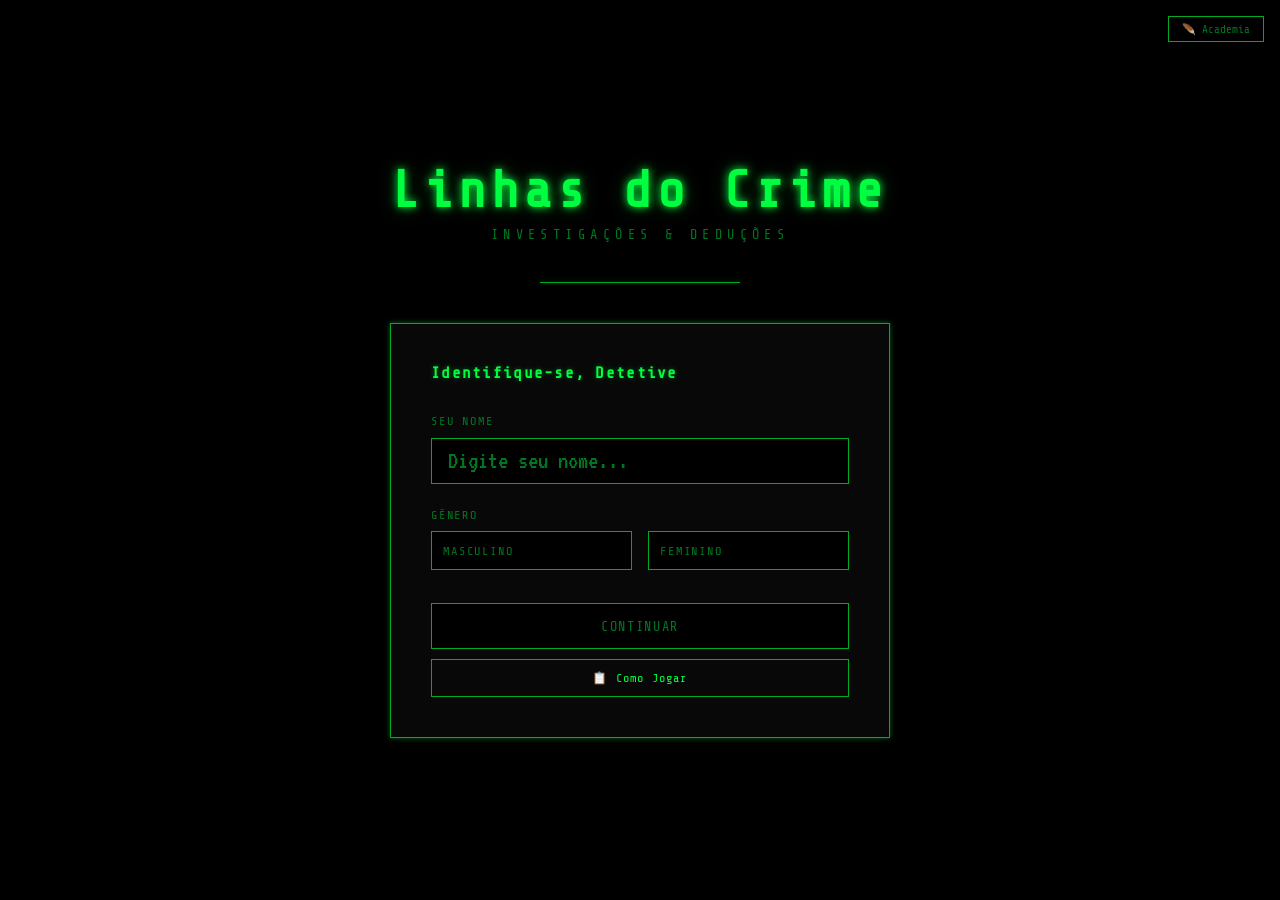
==== jogo.html @ e570479a "Lançamento inicial do jogo Linhas do Crime - index.html: tela de entrada com cadastro de nome, seleç" ====
<!DOCTYPE html>
<html lang="pt-BR">
<head>
  <meta charset="UTF-8" />
  <meta name="viewport" content="width=device-width, initial-scale=1.0" />
  <title>Linhas do Crime</title>
  <link rel="stylesheet" href="style.css" />
</head>
<body>

<!-- Cabeçalho do caso -->
<header class="jogo-header">
  <button class="btn-voltar" id="btn-voltar-header">← Voltar</button>
  <span class="caso-numero" id="caso-numero"></span>
  <h1 class="caso-titulo" id="caso-titulo"></h1>
  <button class="btn-tema" onclick="Tema.alternar()">🪶 Academia</button>
</header>

<!-- Corpo do jogo -->
<main class="jogo-corpo">

  <!-- História: faixa no topo -->
  <div class="faixa-historia">
    <span class="secao-titulo">O Caso</span>
    <p id="historia"></p>
  </div>

  <!-- Grade principal: 4 colunas -->
  <div class="grade-principal">

    <!-- Coluna 1: Suspeitos -->
    <div class="coluna">
      <p class="secao-titulo">Suspeitos</p>
      <div class="coluna-cards" id="suspeitos"></div>
    </div>

    <!-- Coluna 2: Armas -->
    <div class="coluna">
      <p class="secao-titulo">Armas</p>
      <div class="coluna-cards" id="armas"></div>
    </div>

    <!-- Coluna 3: Locais -->
    <div class="coluna">
      <p class="secao-titulo">Locais</p>
      <div class="coluna-cards" id="locais"></div>
    </div>

    <!-- Coluna 4: Pistas + Acusação -->
    <div class="coluna coluna-pistas">
      <p class="secao-titulo">Pistas</p>
      <div class="coluna-cards" id="pistas"></div>
      <div class="container-acusar">
        <button class="btn-caderno" id="btn-caderno">📝 Caderno de Anotações</button>
        <button class="btn-acusar" id="btn-acusar">⚖ Formular Acusação</button>
      </div>
    </div>

  </div>

</main>

<!-- Modal: Caderno de Anotações -->
<div class="modal oculto" id="modal-caderno">
  <div class="modal-caderno-conteudo">
    <div class="modal-caderno-header">
      <h2>📝 Caderno de Anotações</h2>
      <p class="caderno-instrucao">Clique em uma célula para ciclar: Vazio → <span class="txt-x">✕ Descarte</span> → <span class="txt-v">✓ Confirmado</span> → Vazio. Ao confirmar, o jogo preenche automaticamente os descartes.</p>
      <div class="caderno-header-acoes">
        <button class="btn-limpar-tudo" id="btn-limpar-tudo">🗑 Limpar Tudo</button>
        <button class="btn-fechar-caderno" id="btn-fechar-caderno">✕ Fechar</button>
      </div>
    </div>
    <div id="caderno-conteudo"></div>

    <div class="caderno-footer">
      <button class="btn-acusar-caderno" id="btn-acusar-caderno">⚖ Formular Acusação pelo Caderno</button>
    </div>
  </div>
</div>

<!-- Popup de confirmação da acusação pelo caderno -->
<div class="popup-confirmacao oculto" id="popup-acusacao-caderno">
  <div class="popup-conteudo">
    <h3 class="popup-titulo">Declaração de Acusação</h3>
    <p class="popup-subtitulo">Com base no seu caderno de anotações:</p>
    <div id="popup-itens-confirmados"></div>
    <p class="popup-pergunta">Deseja declarar esta acusação?</p>
    <div class="popup-acoes">
      <button class="btn-secundario" id="btn-popup-cancelar">Cancelar</button>
      <button class="btn-primario" id="btn-popup-declarar">Declarar Acusação</button>
    </div>
  </div>
</div>

<!-- Modal: Formulário de acusação -->
<div class="modal oculto" id="modal-acusacao">
  <div class="modal-conteudo">
    <h2>Mandado de Prisão</h2>

    <div class="modal-campo">
      <label for="sel-suspeito">O assassino é</label>
      <select id="sel-suspeito"></select>
    </div>

    <div class="modal-campo">
      <label for="sel-arma">A arma utilizada foi</label>
      <select id="sel-arma"></select>
    </div>

    <div class="modal-campo">
      <label for="sel-local">O crime ocorreu no</label>
      <select id="sel-local"></select>
    </div>

    <div class="modal-acoes">
      <button class="btn-secundario" id="btn-cancelar">Cancelar</button>
      <button class="btn-primario" id="btn-confirmar">Declarar Acusação</button>
    </div>
  </div>
</div>

<!-- Modal: Resultado da acusação -->
<div class="modal oculto" id="modal-resultado">
  <div class="modal-conteudo">
    <div class="resultado-icone" id="resultado-icone"></div>
    <h2 id="resultado-titulo"></h2>
    <p class="resultado-texto" id="resultado-texto"></p>
    <div class="modal-acoes">
      <button class="btn-secundario" id="btn-voltar-inicio">Voltar ao Início</button>
      <button class="btn-primario oculto" id="btn-proximo">Próximo Caso →</button>
    </div>
  </div>
</div>

<!-- Tooltip do caderno -->
<div id="caderno-tooltip" class="caderno-tooltip oculto"></div>

<!-- Preview flutuante de imagem -->
<div id="img-preview" class="img-preview oculto">
  <img id="img-preview-foto" src="" alt="" />
</div>

<script src="casos/registro.js"></script>
<script src="casos/20260001.js"></script>
<script src="casos/20260002.js"></script>
<script src="progresso.js"></script>
<script src="motor.js"></script>
<script src="caderno.js"></script>
<script src="tema.js"></script>
<script>Tema.carregar();</script>

<script>
  // ── Lê parâmetros da URL ──
  const params = new URLSearchParams(window.location.search);
  const casoId = params.get("caso");
  const modo   = params.get("modo") || "livre";

  // ── Redireciona para o início se faltar informação ──
  const jogador = Progresso.carregarJogador();
  if (!jogador || !casoId) {
    window.location.href = "index.html";
  }

  // ── Busca o objeto do caso pelo ID ──
  const casoAtual = window["caso" + casoId];
  if (!casoAtual) {
    alert("Caso não encontrado.");
    window.location.href = "index.html";
  }

  // ── Preenche cabeçalho ──
  document.getElementById("caso-numero").textContent = "#" + casoAtual.id;
  document.getElementById("caso-titulo").textContent = casoAtual.titulo;
  document.title = "#" + casoAtual.id + " — " + casoAtual.titulo;

  // ── Botão voltar ──
  document.getElementById("btn-voltar-header").addEventListener("click", function() {
    window.location.href = "index.html";
  });

  // ── Inicia o motor e o caderno ──
  Motor.iniciar(casoAtual, jogador);
  Caderno.iniciar(casoAtual);

  // ── Modal de acusação: popula os selects ──
  function popularSelects() {
    const selSuspeito = document.getElementById("sel-suspeito");
    const selArma     = document.getElementById("sel-arma");
    const selLocal    = document.getElementById("sel-local");

    selSuspeito.innerHTML = "";
    selArma.innerHTML = "";
    selLocal.innerHTML = "";

    casoAtual.suspeitos.forEach(function(s) {
      selSuspeito.innerHTML += "<option value='" + s.id + "'>" + s.nome + "</option>";
    });
    casoAtual.armas.forEach(function(a) {
      selArma.innerHTML += "<option value='" + a.id + "'>" + a.nome + "</option>";
    });
    casoAtual.locais.forEach(function(l) {
      selLocal.innerHTML += "<option value='" + l.id + "'>" + l.nome + "</option>";
    });
  }

  // ── Abrir / fechar caderno ──
  document.getElementById("btn-caderno").addEventListener("click", function() {
    Caderno.abrir();
  });

  document.getElementById("btn-fechar-caderno").addEventListener("click", function() {
    Caderno.fechar();
  });

  document.getElementById("btn-limpar-tudo").addEventListener("click", function() {
    Caderno.limparTudo();
  });

  document.getElementById("btn-acusar-caderno").addEventListener("click", function() {
    Caderno.acusarPeloCaderno();
  });

  document.getElementById("btn-popup-cancelar").addEventListener("click", function() {
    document.getElementById("popup-acusacao-caderno").classList.add("oculto");
  });

  document.getElementById("btn-popup-declarar").addEventListener("click", function() {
    const ids = Caderno.lerConfirmados();
    document.getElementById("popup-acusacao-caderno").classList.add("oculto");
    Caderno.fechar();
    const acertou = Motor.acusar(ids.suspeito, ids.arma, ids.local);
    mostrarResultado(acertou, ids.suspeito, ids.arma, ids.local);
  });

  document.getElementById("modal-caderno").addEventListener("click", function(e) {
    if (e.target === this) Caderno.fechar();
  });

  // ── Abrir modal de acusação ──
  document.getElementById("btn-acusar").addEventListener("click", function() {
    popularSelects();
    document.getElementById("modal-acusacao").classList.remove("oculto");
  });

  document.getElementById("btn-cancelar").addEventListener("click", function() {
    document.getElementById("modal-acusacao").classList.add("oculto");
  });

  // ── Confirmar acusação ──
  document.getElementById("btn-confirmar").addEventListener("click", function() {
    const suspeitoId = document.getElementById("sel-suspeito").value;
    const armaId     = document.getElementById("sel-arma").value;
    const localId    = document.getElementById("sel-local").value;

    const acertou = Motor.acusar(suspeitoId, armaId, localId);

    document.getElementById("modal-acusacao").classList.add("oculto");
    mostrarResultado(acertou, suspeitoId, armaId, localId);
  });

  // ── Exibir resultado ──
  function mostrarResultado(acertou, suspeitoId, armaId, localId) {
    const modal   = document.getElementById("modal-resultado");
    const icone   = document.getElementById("resultado-icone");
    const titulo  = document.getElementById("resultado-titulo");
    const texto   = document.getElementById("resultado-texto");
    const btnProx = document.getElementById("btn-proximo");

    const suspeito = casoAtual.suspeitos.find(function(s) { return s.id === suspeitoId; });
    const arma     = casoAtual.armas.find(function(a) { return a.id === armaId; });
    const local    = casoAtual.locais.find(function(l) { return l.id === localId; });

    if (acertou) {
      icone.textContent  = "🔍";
      titulo.textContent = "Caso Encerrado!";
      texto.innerHTML    =
        "Sua dedução estava correta, Detetive " + jogador.nome + ".<br><br>" +
        "<strong>" + suspeito.nome + "</strong> cometeu o crime com <strong>" +
        arma.nome + "</strong> no <strong>" + local.nome + "</strong>.";

      // Mostra botão de próximo caso se existir
      const indexAtual = registroCasos.indexOf(casoId);
      if (indexAtual < registroCasos.length - 1) {
        btnProx.classList.remove("oculto");
        btnProx.addEventListener("click", function() {
          const proximo = registroCasos[indexAtual + 1];
          window.location.href = "jogo.html?caso=" + proximo + "&modo=" + modo;
        });
      }
    } else {
      icone.textContent  = "✗";
      titulo.textContent = "Acusação Incorreta";
      texto.innerHTML    =
        "Sua teoria não se sustenta, Detetive " + jogador.nome + ".<br><br>" +
        "Revise as pistas com mais atenção antes de fazer uma nova acusação.";
      btnProx.classList.add("oculto");
    }

    modal.classList.remove("oculto");
  }

  // ── Voltar ao início ──
  document.getElementById("btn-voltar-inicio").addEventListener("click", function() {
    window.location.href = "index.html";
  });
</script>

</body>
</html>
---- style.css ----
/* ─── FONTES ─── */
@import url('https://fonts.googleapis.com/css2?family=Share+Tech+Mono&family=VT323&family=Playfair+Display:wght@600&display=swap');

/* ─── RESET ─── */
*, *::before, *::after { box-sizing: border-box; margin: 0; padding: 0; }

:root {
  --bg:         #000000;
  --bg2:        #080808;
  --card:       #0a0a0a;
  --verde:      #00ff41;
  --verde-med:  #00cc33;
  --verde-dim:  #007722;
  --verde-dark: #002200;
  --borda:      #00aa22;
  --branco:     #ffffff;
  --branco-dim: #cccccc;
  --texto:      #ffffff;
  --texto-dim:  #00aa22;
  --glow:       0 0 8px #00ff41, 0 0 20px rgba(0,255,65,0.3);
  --glow-fraco: 0 0 5px rgba(0,255,65,0.4);
}

body {
  background-color: var(--bg);
  color: var(--texto);
  font-family: 'VT323', monospace;
  font-size: 26px;
  min-height: 100vh;
}

/* ─── TELA DE INÍCIO ─── */
.tela-inicio {
  display: flex;
  flex-direction: column;
  align-items: center;
  justify-content: center;
  min-height: 100vh;
  padding: 2rem;
}

.logo-titulo {
  font-family: 'Share Tech Mono', monospace;
  font-size: 3.2rem;
  color: var(--verde);
  text-align: center;
  text-shadow: var(--glow);
  letter-spacing: 0.1em;
  margin-bottom: 0.5rem;
}

.logo-subtitulo {
  font-family: 'Share Tech Mono', monospace;
  font-size: 0.85rem;
  color: var(--verde-dim);
  letter-spacing: 0.4em;
  text-transform: uppercase;
  text-align: center;
  margin-bottom: 2.5rem;
}

.btn-como-jogar {
  width: 100%;
  background: transparent;
  color: var(--verde);
  border: 1px solid var(--borda);
  font-family: 'Share Tech Mono', monospace;
  font-size: 0.75rem;
  letter-spacing: 0.1em;
  padding: 0.7rem;
  cursor: pointer;
  margin-top: 0.6rem;
  transition: background 0.2s, border-color 0.2s, box-shadow 0.2s;
}

.btn-como-jogar:hover {
  background: #001a00;
  border-color: var(--verde);
  box-shadow: var(--glow-fraco);
}

.separador {
  width: 200px;
  height: 1px;
  background: var(--borda);
  box-shadow: var(--glow-fraco);
  margin: 0 auto 2.5rem;
}

.painel {
  background: var(--bg2);
  border: 1px solid var(--borda);
  box-shadow: var(--glow-fraco);
  padding: 2.5rem;
  width: 100%;
  max-width: 500px;
}

.painel h2 {
  font-family: 'Share Tech Mono', monospace;
  font-size: 1rem;
  color: var(--verde);
  margin-bottom: 2rem;
  letter-spacing: 0.08em;
  text-shadow: var(--glow-fraco);
}

.campo { margin-bottom: 1.5rem; }

.campo label {
  display: block;
  font-family: 'Share Tech Mono', monospace;
  font-size: 0.75rem;
  color: var(--verde-dim);
  letter-spacing: 0.15em;
  text-transform: uppercase;
  margin-bottom: 0.6rem;
}

.campo input[type="text"] {
  width: 100%;
  background: var(--bg);
  border: 1px solid var(--borda);
  color: var(--branco);
  font-family: 'VT323', monospace;
  font-size: 1.6rem;
  padding: 0.6rem 1rem;
  outline: none;
  transition: border-color 0.2s, box-shadow 0.2s;
}

.campo input[type="text"]:focus {
  border-color: var(--verde);
  box-shadow: var(--glow-fraco);
}

.campo input[type="text"]::placeholder { color: var(--verde-dim); }

/* ─── GÊNERO ─── */
.opcoes-genero { display: flex; gap: 1rem; }

.opcao-genero {
  flex: 1;
  display: flex;
  align-items: center;
  justify-content: center;
  gap: 0.5rem;
  background: var(--bg);
  border: 1px solid var(--borda);
  padding: 0.7rem;
  cursor: pointer;
  font-family: 'VT323', monospace;
  font-size: 1.5rem;
  color: var(--branco-dim);
  transition: border-color 0.2s, color 0.2s, box-shadow 0.2s;
}

.opcao-genero input[type="radio"] { display: none; }

.opcao-genero.selecionado {
  border-color: var(--verde);
  color: var(--branco);
  box-shadow: var(--glow-fraco);
}

/* ─── BOTÕES ─── */
.btn-primario {
  width: 100%;
  background: var(--verde-dark);
  color: var(--verde);
  border: 1px solid var(--verde);
  font-family: 'Share Tech Mono', monospace;
  font-size: 0.85rem;
  letter-spacing: 0.12em;
  text-transform: uppercase;
  padding: 0.9rem;
  cursor: pointer;
  box-shadow: var(--glow-fraco);
  transition: background 0.2s, box-shadow 0.2s;
}

.btn-primario:hover {
  background: #003300;
  box-shadow: var(--glow);
}

.btn-primario:disabled {
  background: var(--bg);
  color: var(--verde-dim);
  border-color: var(--borda);
  box-shadow: none;
  cursor: not-allowed;
}

.btn-secundario {
  flex: 1;
  background: transparent;
  color: var(--verde-dim);
  border: 1px solid var(--borda);
  font-family: 'VT323', monospace;
  font-size: 1.2rem;
  padding: 0.7rem;
  cursor: pointer;
  transition: color 0.2s, border-color 0.2s;
}

.btn-secundario:hover {
  color: var(--verde);
  border-color: var(--verde);
}

.oculto { display: none !important; }

/* ─── MODO DE JOGO ─── */
.opcoes-modo { display: flex; flex-direction: column; gap: 1rem; margin-bottom: 1.5rem; }

.opcao-modo {
  background: var(--bg);
  border: 1px solid var(--borda);
  padding: 1.2rem 1.5rem;
  cursor: pointer;
  transition: border-color 0.2s, box-shadow 0.2s;
}

.opcao-modo:hover {
  border-color: var(--verde);
  box-shadow: var(--glow-fraco);
}

.opcao-modo h3 {
  font-family: 'Share Tech Mono', monospace;
  font-size: 0.9rem;
  color: var(--branco);
  margin-bottom: 0.4rem;
}

.opcao-modo p {
  font-family: 'VT323', monospace;
  color: var(--branco-dim);
  font-size: 1.2rem;
}

.opcao-modo.selecionado {
  border-color: var(--verde);
  background: #001a00;
  box-shadow: var(--glow-fraco);
}

/* ─── MANUAL DE INVESTIGAÇÃO ─── */
.painel-manual {
  max-width: 520px;
  padding: 1.5rem 2rem;
}

.manual-header {
  display: flex;
  align-items: center;
  gap: 0.7rem;
  margin-bottom: 1.2rem;
  padding-bottom: 0.8rem;
  border-bottom: 1px solid var(--borda);
}

.manual-icone { font-size: 1.4rem; }

.manual-titulo {
  font-family: 'Share Tech Mono', monospace;
  font-size: 1rem;
  color: var(--verde);
  text-shadow: var(--glow-fraco);
  letter-spacing: 0.1em;
  margin-bottom: 0;
}

.manual-topicos {
  display: flex;
  flex-direction: column;
  gap: 1rem;
  margin-bottom: 1.2rem;
}

.manual-topico {
  display: flex;
  align-items: flex-start;
  gap: 0.9rem;
  border-left: 3px solid var(--borda);
  padding: 0.6rem 0 0.6rem 1rem;
  transition: border-color 0.2s;
}

.manual-topico:hover { border-color: var(--verde); }

.manual-topico-icone { font-size: 1.3rem; flex-shrink: 0; margin-top: 0.1rem; }

.manual-topico h3 {
  font-family: 'Share Tech Mono', monospace;
  font-size: 0.78rem;
  color: var(--branco);
  letter-spacing: 0.05em;
  margin-bottom: 0.3rem;
}

.manual-topico p {
  font-family: 'VT323', monospace;
  font-size: 1.2rem;
  color: var(--branco-dim);
  line-height: 1.5;
}

.manual-topico p strong { color: var(--branco); }

.manual-estado-vazio {
  font-family: 'VT323', monospace;
  color: var(--verde-dim);
  border: 1px solid var(--borda);
  padding: 0 0.4rem;
  font-size: 1rem;
}

.manual-estado-x {
  color: #ff2222;
  text-shadow: 0 0 5px rgba(255,0,0,0.4);
  font-size: 1.1rem;
}

.manual-estado-v {
  color: var(--verde);
  text-shadow: var(--glow-fraco);
  font-size: 1.1rem;
}

.manual-seta {
  font-family: 'VT323', monospace;
  color: var(--borda);
  font-size: 1rem;
}

.manual-rodape-dica {
  font-family: 'VT323', monospace;
  font-size: 1.1rem;
  color: #aaaa66;
  border-top: 1px solid #222200;
  padding-top: 0.8rem;
  margin-bottom: 1.2rem;
  line-height: 1.4;
}

/* ─── LISTA DE CASOS ─── */
.lista-casos { display: flex; flex-direction: column; gap: 0.6rem; margin-bottom: 1.5rem; }

.item-caso {
  display: flex;
  align-items: center;
  justify-content: space-between;
  background: var(--bg);
  border: 1px solid var(--borda);
  padding: 0.9rem 1.2rem;
  cursor: pointer;
  transition: border-color 0.2s, box-shadow 0.2s;
}

.item-caso:hover {
  border-color: var(--verde);
  box-shadow: var(--glow-fraco);
}

.item-caso.bloqueado { opacity: 0.3; cursor: not-allowed; }

.item-caso-numero {
  font-family: 'Share Tech Mono', monospace;
  font-size: 1rem;
  color: var(--verde);
}

.item-caso-titulo {
  font-family: 'VT323', monospace;
  font-size: 1.3rem;
  color: var(--branco);
}

.item-caso-status { font-family: 'VT323', monospace; font-size: 1rem; color: var(--verde-dim); }
.item-caso-status.concluido { color: var(--verde); text-shadow: var(--glow-fraco); }

/* ─── CABEÇALHO DO JOGO ─── */
.jogo-header {
  background: var(--bg2);
  border-bottom: 1px solid var(--borda);
  padding: 0.7rem 1.5rem;
  display: flex;
  align-items: center;
  gap: 1.5rem;
  flex-shrink: 0;
}

.btn-voltar {
  background: transparent;
  color: var(--verde-dim);
  border: 1px solid var(--borda);
  font-family: 'Share Tech Mono', monospace;
  font-size: 0.72rem;
  padding: 0.35rem 0.8rem;
  cursor: pointer;
  white-space: nowrap;
  transition: color 0.15s, border-color 0.15s;
  flex-shrink: 0;
}

.btn-voltar:hover {
  color: var(--branco);
  border-color: var(--branco);
}

.caso-numero {
  font-family: 'Share Tech Mono', monospace;
  font-size: 1.1rem;
  color: var(--verde);
  letter-spacing: 0.2em;
  text-shadow: var(--glow-fraco);
  white-space: nowrap;
}

.caso-titulo {
  font-family: 'Share Tech Mono', monospace;
  font-size: 1rem;
  color: var(--branco);
  text-shadow: var(--glow-fraco);
}

/* ─── CORPO DO JOGO — tela cheia ─── */
html, body { height: 100%; overflow: hidden; }

body {
  display: flex;
  flex-direction: column;
}

.jogo-corpo {
  flex: 1;
  display: flex;
  flex-direction: column;
  overflow: hidden;
  padding: 0;
}

/* ─── FAIXA DA HISTÓRIA ─── */
.faixa-historia {
  flex-shrink: 0;
  padding: 0.6rem 1.2rem;
  background: var(--bg2);
  border-bottom: 1px solid var(--borda);
  display: flex;
  align-items: baseline;
  gap: 1rem;
}

.faixa-historia .secao-titulo {
  white-space: nowrap;
  margin-bottom: 0;
  border-bottom: none;
  padding-bottom: 0;
}

#historia {
  font-family: 'VT323', monospace;
  font-size: 1.3rem;
  line-height: 1.5;
  color: var(--branco);
}

/* ─── CURSOR MÁQUINA DE ESCREVER ─── */
.cursor-digitando {
  display: inline;
  color: var(--verde);
  font-weight: bold;
  animation: piscar-cursor 0.55s step-end infinite;
  transition: opacity 0.4s;
}

@keyframes piscar-cursor {
  0%, 100% { opacity: 1; }
  50%       { opacity: 0; }
}

body.academia .cursor-digitando {
  color: #8b5e1a;
}

/* ─── TÍTULOS DE SEÇÃO ─── */
.secao-titulo {
  font-family: 'Share Tech Mono', monospace;
  font-size: 0.8rem;
  color: var(--branco);
  letter-spacing: 0.2em;
  text-transform: uppercase;
  border-bottom: 1px solid var(--borda);
  padding-bottom: 0.4rem;
  margin-bottom: 0.6rem;
  display: block;
}

/* ─── GRADE PRINCIPAL: 4 colunas ─── */
.grade-principal {
  flex: 1;
  display: grid;
  grid-template-columns: 1fr 1fr 1fr 1.2fr;
  gap: 0;
  overflow: hidden;
}

.coluna {
  display: flex;
  flex-direction: column;
  border-right: 1px solid var(--borda);
  padding: 0.8rem;
  overflow: hidden;
}

.coluna:last-child { border-right: none; }

.coluna-cards {
  flex: 1;
  overflow-y: auto;
  display: flex;
  flex-direction: column;
  gap: 0.5rem;
  padding-right: 0.3rem;
}

/* Scrollbar discreta */
.coluna-cards::-webkit-scrollbar { width: 4px; }
.coluna-cards::-webkit-scrollbar-track { background: transparent; }
.coluna-cards::-webkit-scrollbar-thumb { background: var(--borda); }

/* Coluna de pistas empurra o botão para baixo */
.coluna-pistas {
  display: flex;
  flex-direction: column;
}

.coluna-pistas .coluna-cards { flex: 1; }

/* ─── GRADE DE CARTÕES (mantida para compatibilidade) ─── */
.grade-cards {
  display: grid;
  grid-template-columns: repeat(3, 1fr);
  gap: 1rem;
}

.card {
  background: var(--card);
  border: 1px solid var(--borda);
  transition: border-color 0.2s, box-shadow 0.2s;
}

.card-info {
  flex: 1;
  display: flex;
  flex-direction: column;
  justify-content: center;
  padding: 0.6rem 0.8rem;
  min-width: 0;
}

.card h3 {
  font-family: 'Share Tech Mono', monospace;
  font-size: 0.95rem;
  color: var(--branco);
  line-height: 1.5;
  margin-bottom: 0.25rem;
}

.card ul {
  list-style: none;
  font-family: 'VT323', monospace;
  font-size: 1.2rem;
  color: var(--branco-dim);
  line-height: 1.5;
}

.card ul li::before { content: "> "; color: var(--verde); }

.card .detalhe, .card-info p {
  font-family: 'VT323', monospace;
  font-size: 1.15rem;
  color: var(--branco-dim);
  line-height: 1.4;
  margin-top: 0.25rem;
}

.card .peso, .card .ambiente {
  font-family: 'Share Tech Mono', monospace;
  font-size: 0.68rem;
  color: var(--verde);
  text-transform: uppercase;
  letter-spacing: 0.1em;
  margin-bottom: 0.25rem;
}

/* ─── CARTÃO: layout horizontal ─── */
.card {
  display: flex;
  flex-direction: row;
  align-items: stretch;
}

/* ─── MINIATURA À ESQUERDA ─── */
.card-imagem {
  width: 80px;
  min-width: 80px;
  overflow: hidden;
  border-right: 1px solid var(--borda);
  flex-shrink: 0;
}

.card-imagem img {
  width: 100%;
  height: 100%;
  object-fit: cover;
  display: block;
  filter: grayscale(40%) sepia(60%) hue-rotate(80deg) brightness(0.75);
  transition: filter 0.3s;
}

/* Armas: mostra o objeto inteiro sem cortar */
.card-arma .card-imagem {
  background: #050505;
}

.card-arma .card-imagem img {
  object-fit: contain;
  padding: 6px;
}

.card-destacado .card-imagem img {
  filter: grayscale(0%) sepia(80%) hue-rotate(80deg) brightness(0.9);
}

.card-imagem-vazia {
  display: flex;
  align-items: center;
  justify-content: center;
  color: var(--borda);
  font-family: 'Share Tech Mono', monospace;
  font-size: 0.45rem;
  writing-mode: vertical-rl;
  letter-spacing: 0.1em;
  background: var(--bg2);
}

.card-imagem-vazia::after { content: "SEM IMAGEM"; }

/* ─── SPOTLIGHT: quando há pista ativa, escurece quem não é relevante ─── */
.grade-ativa .card {
  opacity: 0.25;
  filter: brightness(0.4);
  transition: opacity 0.25s, filter 0.25s, border-color 0.25s, box-shadow 0.25s;
}

/* Cartão destacado: aparece com força total */
.grade-ativa .card-destacado {
  opacity: 1;
  filter: brightness(1.1);
  border-color: var(--verde);
  border-width: 2px;
  box-shadow: 0 0 12px #00ff41, 0 0 30px rgba(0,255,65,0.5), inset 0 0 8px rgba(0,255,65,0.08);
  transform: scale(1.03);
  z-index: 2;
  position: relative;
}

.grade-ativa .card-destacado h3 {
  color: var(--verde);
  text-shadow: var(--glow);
}

.grade-ativa .card-destacado .card-imagem img {
  filter: grayscale(0%) sepia(30%) hue-rotate(80deg) brightness(1.1);
}

/* ─── TAMANHOS POR TIPO DE CARTÃO ─── */

/* Suspeitos: levemente menores */
.card-suspeito .card-imagem { width: 70px; min-width: 70px; }
.card-suspeito h3            { font-size: 0.7rem; }
.card-suspeito .card ul      { font-size: 1rem; }
.card-suspeito .card-info p  { font-size: 0.95rem; }

/* Armas e Locais: maiores */
.card-arma .card-imagem,
.card-local .card-imagem     { width: 100px; min-width: 100px; }
.card-arma h3,
.card-local h3               { font-size: 0.88rem; }
.card-arma .card ul,
.card-local .card ul         { font-size: 1.3rem; }
.card-arma .card-info p,
.card-local .card-info p     { font-size: 1.25rem; }
.card-arma .card .peso,
.card-local .card .ambiente  { font-size: 0.72rem; }

/* ─── PISTAS ─── */
.pista {
  background: #1a2a1a;
  border: 1px solid #448844;
  padding: 0.8rem 1rem 0.8rem 2.5rem;
  margin-bottom: 0.5rem;
  cursor: pointer;
  font-family: 'VT323', monospace;
  font-size: 1.3rem;
  line-height: 1.5;
  color: #ddf0dd;
  position: relative;
  transition: border-color 0.2s, box-shadow 0.2s, color 0.2s, background 0.2s;
}

.pista::before {
  content: "?";
  font-family: 'Share Tech Mono', monospace;
  font-size: 0.85rem;
  color: var(--verde);
  position: absolute;
  left: 1rem;
  top: 50%;
  transform: translateY(-50%);
}

.pista:hover {
  border-color: var(--verde);
  box-shadow: var(--glow-fraco);
  color: var(--verde);
}

.pista-ativa {
  border-color: var(--verde);
  background: #001a00;
  color: var(--branco);
  box-shadow: var(--glow-fraco);
}

.pista-ativa::before {
  content: "▶";
  color: var(--verde);
  font-size: 0.75rem;
}

.pista-vista {
  color: #88aa88;
  border-color: #2a4a2a;
  background: #111e11;
}

.pista-vista::before {
  content: "✓";
  color: var(--verde-med);
}

/* Pista vista E ativa ao mesmo tempo */
.pista-vista.pista-ativa {
  color: var(--branco);
  border-color: var(--verde);
  background: #001a00;
  box-shadow: var(--glow-fraco);
}

.pista-vista.pista-ativa::before {
  content: "▶";
  color: var(--verde);
  font-size: 0.75rem;
}

/* ─── PREVIEW DE IMAGEM (hover) ─── */
.img-preview {
  position: fixed;
  z-index: 200;
  border: 2px solid var(--verde);
  box-shadow: var(--glow);
  background: #000;
  pointer-events: none;
  opacity: 0;
  transition: opacity 0.15s;
}

.img-preview.visivel { opacity: 1; }

.img-preview img {
  width: 260px;
  height: 260px;
  object-fit: contain;
  display: block;
  filter: none;
}

/* ─── BOTÕES CADERNO + ACUSAR ─── */
.container-acusar {
  text-align: center;
  padding: 0.8rem 0;
  flex-shrink: 0;
  display: flex;
  flex-direction: column;
  gap: 0.5rem;
}

.btn-caderno {
  width: 100%;
  background: transparent;
  color: var(--verde);
  border: 1px solid var(--borda);
  font-family: 'Share Tech Mono', monospace;
  font-size: 0.85rem;
  letter-spacing: 0.08em;
  padding: 0.7rem;
  cursor: pointer;
  transition: background 0.2s, box-shadow 0.2s;
}

.btn-caderno:hover {
  background: #001a00;
  box-shadow: var(--glow-fraco);
}

/* ─── BOTÃO ACUSAR ─── */
.btn-acusar {
  background: var(--verde-dark);
  color: var(--verde);
  border: 1px solid var(--verde);
  font-family: 'Share Tech Mono', monospace;
  font-size: 0.85rem;
  letter-spacing: 0.15em;
  text-transform: uppercase;
  padding: 1rem 3rem;
  cursor: pointer;
  box-shadow: var(--glow-fraco);
  transition: background 0.2s, box-shadow 0.2s;
}

.btn-acusar:hover {
  background: #003300;
  box-shadow: var(--glow);
}

/* ─── MODAL CADERNO DE ANOTAÇÕES ─── */
.modal-caderno-conteudo {
  background: var(--bg2);
  border: 1px solid var(--verde);
  box-shadow: var(--glow);
  padding: 2rem 2.5rem 2.5rem;
  width: 98vw;
  max-width: 1300px;
  max-height: 95vh;
  overflow-y: auto;
}

.modal-caderno-header {
  display: flex;
  align-items: center;
  justify-content: space-between;
  gap: 1rem;
  margin-bottom: 1.8rem;
  flex-wrap: wrap;
  border-bottom: 1px solid var(--borda);
  padding-bottom: 1rem;
}

.modal-caderno-header h2 {
  font-family: 'Share Tech Mono', monospace;
  font-size: 1.1rem;
  color: var(--verde);
  text-shadow: var(--glow-fraco);
  letter-spacing: 0.08em;
  margin-bottom: 0;
}

.caderno-instrucao {
  font-family: 'VT323', monospace;
  font-size: 1.3rem;
  color: var(--branco-dim);
  flex: 1;
  line-height: 1.4;
}

.txt-x { color: #ff2222; font-weight: bold; }
.txt-v { color: var(--verde); font-weight: bold; }

.caderno-header-acoes {
  display: flex;
  gap: 0.6rem;
  align-items: center;
  flex-shrink: 0;
}

.btn-limpar-tudo {
  background: rgba(69, 10, 10, 0.3);
  color: #f87171;
  border: 2px solid #ef4444;
  border-radius: 4px;
  font-family: 'Share Tech Mono', monospace;
  font-size: 0.82rem;
  font-weight: bold;
  padding: 0.45rem 1rem;
  cursor: pointer;
  white-space: nowrap;
  text-transform: uppercase;
  letter-spacing: 0.1em;
  box-shadow: 0 0 10px rgba(239, 68, 68, 0.2);
  transition: background 0.15s, color 0.15s, box-shadow 0.15s;
}

.btn-limpar-tudo:hover {
  background: #ef4444;
  color: #000;
  box-shadow: 0 0 16px rgba(239, 68, 68, 0.6);
}

.btn-fechar-caderno {
  background: transparent;
  color: var(--verde);
  border: 1px solid var(--verde);
  font-family: 'Share Tech Mono', monospace;
  font-size: 0.7rem;
  padding: 0.4rem 0.9rem;
  cursor: pointer;
  white-space: nowrap;
  transition: background 0.15s, box-shadow 0.15s;
}

.btn-fechar-caderno:hover {
  background: rgba(0, 80, 0, 0.3);
  box-shadow: var(--glow-fraco);
}

/* Cabeçalho de cada seção do grid */
.caderno-secao-cabecalho {
  display: flex;
  align-items: center;
  justify-content: space-between;
  gap: 0.5rem;
}

.caderno-subtitulo { margin-bottom: 0; border-bottom: none; }

.btn-limpar-grid {
  background: #4ade80;
  color: #000;
  border: 1px solid #22c55e;
  border-radius: 3px;
  font-family: 'Share Tech Mono', monospace;
  font-size: 0.65rem;
  font-weight: 900;
  padding: 0.15rem 0.55rem;
  cursor: pointer;
  white-space: nowrap;
  text-transform: uppercase;
  transition: background 0.15s;
}

.btn-limpar-grid:hover {
  background: #86efac;
}

/* Linha separadora abaixo do cabeçalho da seção */
.caderno-secao-cabecalho::after {
  display: none;
}

.caderno-secao > .caderno-secao-cabecalho + table,
.caderno-secao-cabecalho {
  border-bottom: 1px solid var(--borda);
  padding-bottom: 0.5rem;
  margin-bottom: 0.3rem;
}

/* ─── LAYOUT: 3 grids lado a lado ─── */
.caderno-grids {
  display: grid;
  grid-template-columns: repeat(3, auto);
  justify-content: space-evenly;
  gap: 2rem 3rem;
}

.caderno-secao { display: flex; flex-direction: column; gap: 0.8rem; }

.caderno-subtitulo {
  font-family: 'Share Tech Mono', monospace;
  font-size: 0.82rem;
  color: var(--verde);
  letter-spacing: 0.15em;
  text-transform: uppercase;
  border-bottom: 1px solid var(--borda);
  padding-bottom: 0.5rem;
  text-align: center;
}

/* ─── TABELA ─── */
.caderno-grid { border-collapse: collapse; }

/* Célula vazia do canto superior esquerdo */
.caderno-th-vazio {
  width: 72px;
  height: 72px;
  background: transparent;
  border: none;
}

/* Células de cabeçalho com ícone (imagem) */
.caderno-th-icone {
  width: 72px;
  height: 72px;
  padding: 4px;
  border: 1px solid var(--borda);
  background: #050505;
  cursor: default;
  vertical-align: middle;
  text-align: center;
}

.caderno-th-icone:hover {
  border-color: var(--verde);
  box-shadow: var(--glow-fraco);
}

/* Imagem dentro do cabeçalho */
.caderno-icone {
  width: 62px;
  height: 62px;
  object-fit: cover;
  display: block;
  margin: auto;
  filter: grayscale(30%) sepia(40%) hue-rotate(80deg) brightness(0.8);
  transition: filter 0.2s;
}

.caderno-th-icone:hover .caderno-icone {
  filter: none;
}

/* Células de dados — clicáveis */
.caderno-grid td {
  width: 72px;
  height: 72px;
  text-align: center;
  vertical-align: middle;
  border: 1px solid var(--borda);
  cursor: pointer;
  user-select: none;
  background: var(--bg);
  transition: background 0.1s, border-color 0.1s;
  position: relative;
}

.caderno-grid td:hover {
  background: #001800;
  border-color: var(--verde);
}

/* Estado vazio: mostra ponto central discreto */
.caderno-grid td:empty::after,
.caderno-grid td:not(.celula-x):not(.celula-v)::after {
  content: "·";
  color: var(--borda);
  font-size: 1.2rem;
  line-height: 1;
}

/* Estado X — descarte */
.caderno-grid td.celula-x {
  background: #1a0000;
  border-color: #660000;
}

.caderno-grid td.celula-x span {
  font-family: 'Share Tech Mono', monospace;
  font-size: 1.8rem;
  color: #ff2222;
  text-shadow: 0 0 6px #ff0000, 0 0 14px rgba(255,0,0,0.4);
  display: block;
  line-height: 1;
}

/* Estado V — confirmado */
.caderno-grid td.celula-v {
  background: #001800;
  border-color: var(--verde);
}

.caderno-grid td.celula-v span {
  font-family: 'Share Tech Mono', monospace;
  font-size: 2rem;
  color: #00ff41;
  text-shadow: 0 0 8px #00ff41, 0 0 18px rgba(0,255,65,0.6);
  display: block;
  line-height: 1;
}

/* ─── FOOTER DO CADERNO ─── */
.caderno-footer {
  margin-top: 2rem;
  padding-top: 1.2rem;
  border-top: 1px solid var(--borda);
  text-align: center;
}

.btn-acusar-caderno {
  background: var(--verde-dark);
  color: var(--verde);
  border: 1px solid var(--verde);
  font-family: 'Share Tech Mono', monospace;
  font-size: 1rem;
  letter-spacing: 0.1em;
  padding: 1rem 2.5rem;
  cursor: pointer;
  box-shadow: var(--glow-fraco);
  transition: background 0.2s, box-shadow 0.2s;
}

.btn-acusar-caderno:hover {
  background: #003300;
  box-shadow: var(--glow);
}

/* ─── POPUP DE CONFIRMAÇÃO DE ACUSAÇÃO ─── */
.popup-confirmacao {
  position: fixed;
  inset: 0;
  background: rgba(0,0,0,0.75);
  display: flex;
  align-items: center;
  justify-content: center;
  z-index: 200;
  padding: 1rem;
}

.popup-conteudo {
  background: var(--bg2);
  border: 1px solid var(--verde);
  box-shadow: var(--glow);
  padding: 2rem 2.5rem;
  width: 100%;
  max-width: 480px;
}

.popup-titulo {
  font-family: 'Share Tech Mono', monospace;
  font-size: 0.9rem;
  color: var(--verde);
  text-shadow: var(--glow-fraco);
  letter-spacing: 0.1em;
  margin-bottom: 0.5rem;
}

.popup-subtitulo {
  font-family: 'VT323', monospace;
  font-size: 1.2rem;
  color: var(--branco-dim);
  margin-bottom: 1.5rem;
}

.popup-item {
  display: flex;
  align-items: center;
  gap: 0.8rem;
  padding: 0.6rem 0.8rem;
  margin-bottom: 0.5rem;
  border: 1px solid var(--borda);
  background: var(--bg);
}

.popup-item-vazio {
  border-color: #440000;
  background: #0d0000;
}

.popup-item-icone {
  font-size: 1.3rem;
  flex-shrink: 0;
}

.popup-item-rotulo {
  font-family: 'Share Tech Mono', monospace;
  font-size: 0.75rem;
  color: var(--branco);
  letter-spacing: 0.08em;
  text-transform: uppercase;
  flex-shrink: 0;
  width: 70px;
}

.popup-item-valor {
  font-family: 'VT323', monospace;
  font-size: 1.4rem;
  color: var(--branco);
}

.popup-item-vazio .popup-item-valor {
  color: #ff4444;
  font-style: italic;
}

.popup-pergunta {
  font-family: 'VT323', monospace;
  font-size: 1.2rem;
  color: var(--branco-dim);
  margin: 1.2rem 0 0;
}

.popup-acoes {
  display: flex;
  gap: 0.8rem;
  margin-top: 1.2rem;
}

/* ─── TOOLTIP DO CADERNO ─── */
.caderno-tooltip {
  position: fixed;
  z-index: 300;
  background: var(--bg2);
  border: 1px solid var(--verde);
  box-shadow: var(--glow-fraco);
  color: var(--branco);
  font-family: 'VT323', monospace;
  font-size: 1.4rem;
  padding: 0.4rem 1rem;
  pointer-events: none;
  white-space: nowrap;
  opacity: 0;
  transition: opacity 0.15s;
}

.caderno-tooltip.visivel { opacity: 1; }

/* ─── MODAIS ─── */
.modal {
  position: fixed;
  inset: 0;
  background: rgba(0, 0, 0, 0.92);
  display: flex;
  align-items: center;
  justify-content: center;
  z-index: 100;
  padding: 1rem;
}

.modal-conteudo {
  background: var(--bg2);
  border: 1px solid var(--verde);
  box-shadow: var(--glow);
  padding: 2.5rem;
  width: 100%;
  max-width: 480px;
}

.modal-conteudo h2 {
  font-family: 'Share Tech Mono', monospace;
  font-size: 1rem;
  color: var(--verde);
  margin-bottom: 2rem;
  text-align: center;
  letter-spacing: 0.1em;
  text-shadow: var(--glow-fraco);
}

.modal-campo { margin-bottom: 1.2rem; }

.modal-campo label {
  display: block;
  font-family: 'Share Tech Mono', monospace;
  font-size: 0.68rem;
  color: var(--branco);
  letter-spacing: 0.1em;
  text-transform: uppercase;
  margin-bottom: 0.4rem;
}

.modal-campo select {
  width: 100%;
  background: var(--bg);
  border: 1px solid var(--borda);
  color: var(--branco);
  font-family: 'VT323', monospace;
  font-size: 1.3rem;
  padding: 0.6rem 0.8rem;
  cursor: pointer;
  outline: none;
}

.modal-campo select:focus { border-color: var(--verde); box-shadow: var(--glow-fraco); }

.modal-acoes { display: flex; gap: 0.8rem; margin-top: 2rem; }

.resultado-icone { font-size: 2.5rem; text-align: center; margin-bottom: 1rem; }

.resultado-texto {
  font-family: 'VT323', monospace;
  font-size: 1.35rem;
  text-align: center;
  line-height: 1.7;
  color: var(--branco);
  margin-bottom: 1.5rem;
}

/* ─── BOTÃO DE TEMA ─── */
.btn-tema {
  background: transparent;
  color: var(--verde-dim);
  border: 1px solid var(--borda);
  font-family: 'Share Tech Mono', monospace;
  font-size: 0.68rem;
  padding: 0.35rem 0.8rem;
  cursor: pointer;
  white-space: nowrap;
  transition: color 0.15s, border-color 0.15s;
  flex-shrink: 0;
}

.btn-tema:hover { color: var(--branco); border-color: var(--branco); }

.btn-tema-flutuante {
  position: fixed;
  top: 1rem;
  right: 1rem;
  z-index: 50;
}

/* ─── RESPONSIVO ─── */
@media (max-width: 900px) {
  html, body { overflow: auto; height: auto; }
  .jogo-corpo { overflow: visible; }
  .grade-principal { grid-template-columns: 1fr 1fr; overflow: visible; }
  .coluna { overflow: visible; border-right: none; border-bottom: 1px solid var(--borda); }
  .coluna-cards { overflow: visible; }
  .grade-cards { grid-template-columns: 1fr; }
  .jogo-header { padding: 0.6rem 1rem; }
  .painel { padding: 1.5rem; }
  .logo-titulo { font-size: 1.8rem; }
  .faixa-historia { flex-direction: column; gap: 0.3rem; }
}

/* ═══════════════════════════════════════════════════════════════
   TEMA ACADEMIA — Escritório de Luxo, Pergaminho & Latão
   ═══════════════════════════════════════════════════════════════ */

body.academia {
  background-color: #1a0c06;
  background-image:
    repeating-linear-gradient(93deg, transparent, transparent 2px, rgba(180,120,40,0.03) 2px, rgba(180,120,40,0.03) 3px),
    repeating-linear-gradient(0deg,   transparent, transparent 10px, rgba(0,0,0,0.07) 10px, rgba(0,0,0,0.07) 11px);
  color: #2c1a0e;
}

/* ── Variáveis sobrescritas ── */
body.academia { --borda: #c8a84b; --verde: #8b5e1a; --verde-dim: #a07840; --glow: none; --glow-fraco: none; }

/* ── Logo / Index ── */
body.academia .logo-titulo  { color: #c8a84b; text-shadow: 1px 2px 0 #5a3a08; }
body.academia .logo-subtitulo { color: #8b6a30; }
body.academia .separador    { background: #c8a84b; box-shadow: none; }

/* ── Painel base ── */
body.academia .painel {
  background: linear-gradient(150deg, #f9edca, #eddba0, #f4e2ba);
  border: 2px solid #c8a84b;
  box-shadow: 4px 4px 0 #7a4e10, 0 0 30px rgba(60,20,0,0.3);
}

body.academia .painel h2          { color: #3d1e0a; font-family: 'Playfair Display', serif; }
body.academia .campo label        { color: #5c3a1e; }
body.academia .campo input[type="text"] { background: #fdf7e4; border-color: #c8a84b; color: #2c1a0e; }
body.academia .campo input[type="text"]:focus { border-color: #8b4e10; box-shadow: none; }
body.academia .campo input[type="text"]::placeholder { color: #a08060; }

/* ── Gênero ── */
body.academia .opcao-genero             { background: #f5e4bc; border-color: #c8a84b; color: #3d1e0a; }
body.academia .opcao-genero.selecionado { background: #e8c870; border-color: #8b5e1a; color: #1a0f08; box-shadow: none; transform: none; }

/* ── Botões ── */
body.academia .btn-primario         { background: #c8a84b; color: #1a0f08; border-color: #8b5e1a; box-shadow: 3px 3px 0 #5a3a08; }
body.academia .btn-primario:hover   { background: #e8c870; box-shadow: 1px 1px 0 #5a3a08; }
body.academia .btn-primario:disabled { background: #d4c090; color: #8b7a5a; border-color: #b0a060; box-shadow: none; }
body.academia .btn-secundario       { color: #6b4a2a; border-color: #c8a84b; }
body.academia .btn-secundario:hover { color: #2c1a0e; border-color: #2c1a0e; }
body.academia .btn-como-jogar       { color: #8b5e1a; border-color: #c8a84b; }
body.academia .btn-como-jogar:hover { background: rgba(200,168,75,0.12); box-shadow: none; }

/* ── Modo de jogo ── */
body.academia .opcao-modo             { background: #f5e4bc; border-color: #c8a84b; box-shadow: 2px 2px 0 #7a4e10; }
body.academia .opcao-modo h3          { color: #2c1a0e; }
body.academia .opcao-modo p           { color: #6b4a2a; }
body.academia .opcao-modo:hover       { border-color: #8b5e1a; box-shadow: 1px 1px 0 #7a4e10; }
body.academia .opcao-modo.selecionado { background: #e8c870; border-color: #8b5e1a; box-shadow: 1px 1px 0 #5a3a08; }
body.academia .opcao-modo.selecionado h3 { color: #1a0f08; }

/* ── Lista de casos ── */
body.academia .item-caso             { background: #f5e4bc; border-color: #c8a84b; box-shadow: 2px 2px 0 #7a4e10; }
body.academia .item-caso:hover       { border-color: #8b4e10; box-shadow: 1px 1px 0 #7a4e10; }
body.academia .item-caso-numero      { color: #8b5e1a; }
body.academia .item-caso-titulo      { color: #2c1a0e; }
body.academia .item-caso-status      { color: #8b7a5a; }
body.academia .item-caso-status.concluido { color: #2d6a2d; text-shadow: none; }

/* ── Cabeçalho do jogo ── */
body.academia .jogo-header    { background: #2d1a0e; border-color: #c8a84b; }
body.academia .caso-numero    { color: #c8a84b; text-shadow: none; }
body.academia .caso-titulo    { color: #f5e4bc; text-shadow: none; font-family: 'Playfair Display', serif; }
body.academia .btn-voltar     { color: #c8a84b; border-color: #c8a84b; }
body.academia .btn-voltar:hover { color: #f5e4bc; border-color: #f5e4bc; }
body.academia .btn-tema       { color: #c8a84b; border-color: #c8a84b; }

/* ── Faixa história ── */
body.academia .faixa-historia { background: #3d2010; border-color: #c8a84b; }
body.academia #historia       { background: transparent; color: #f5e4bc; border-left-color: #c8a84b; font-style: normal; }
body.academia .secao-titulo   { color: #c8a84b; border-color: #8b6a30; }
body.academia .coluna         { border-color: #8b6a30; }
body.academia .coluna-cards::-webkit-scrollbar-thumb { background: #c8a84b; }

/* ── Cards ── */
body.academia .card {
  background: linear-gradient(145deg, #f9edca, #f0dfa8);
  border: 1px solid #c8a84b;
  box-shadow: 2px 3px 8px rgba(60,20,0,0.35);
}
body.academia .card h3                { color: #2c1a0e; font-family: 'Playfair Display', serif; font-size: 0.92rem; }
body.academia .card ul                { color: #5c3a1e; }
body.academia .card ul li::before    { color: #c8a84b; }
body.academia .card .detalhe,
body.academia .card-info p           { color: #6b4a2a; }
body.academia .card .peso,
body.academia .card .ambiente        { color: #8b5e1a; }
body.academia .card-imagem           { border-color: #c8a84b; }
body.academia .card-imagem img       {
  filter:
    grayscale(30%)
    sepia(70%)
    hue-rotate(-10deg)
    saturate(0.8)
    brightness(1.05);
}
body.academia .card-arma .card-imagem { background: #f9edca; }
body.academia .card-arma .card-imagem img { object-fit: contain; padding: 6px; }

/* ── Spotlight ── */
body.academia .grade-ativa .card                        { opacity: 0.25; filter: brightness(0.5); }
body.academia .grade-ativa .card-destacado              { opacity: 1; filter: brightness(1.05); border-color: #c8a84b; box-shadow: 0 0 14px rgba(200,168,75,0.55), 2px 2px 6px rgba(60,20,0,0.3); transform: scale(1.03); }
body.academia .grade-ativa .card-destacado h3           { color: #6b2a0a; text-shadow: none; }
body.academia .grade-ativa .card-destacado .card-imagem img { filter: sepia(10%) contrast(1) brightness(1); }

/* ── Pistas ── */
body.academia .pista {
  background: linear-gradient(135deg, #f9edca, #f0dfa8);
  border: 1px solid #c8a84b;
  color: #2c1a0e;
  box-shadow: 1px 2px 4px rgba(60,20,0,0.2);
  opacity: 1;
}
body.academia .pista::before            { color: #c8a84b; }
body.academia .pista:hover              { background: linear-gradient(135deg, #f5e090, #edd870); border-color: #8b5e1a; color: #1a0f08; box-shadow: none; opacity: 1; }
body.academia .pista-ativa              { background: linear-gradient(135deg, #f0d860, #e8c840); border-color: #8b4e10; color: #1a0f08; box-shadow: 0 0 10px rgba(200,168,75,0.4); opacity: 1; }
body.academia .pista-ativa::before,
body.academia .pista-vista.pista-ativa::before { color: #8b3a08; }
body.academia .pista-vista              { opacity: 1; background: linear-gradient(135deg, #e8d8a8, #deca90); border-color: #a08030; color: #6b4a20; }
body.academia .pista-vista::before      { color: #3a7a3a; }

/* ── Botões do jogo ── */
body.academia .btn-caderno    { color: #8b5e1a; border-color: #c8a84b; }
body.academia .btn-caderno:hover { background: rgba(200,168,75,0.15); box-shadow: none; }
body.academia .btn-acusar     { background: #6b1010; color: #f5e4bc; border-color: #c8a84b; box-shadow: 3px 3px 0 #3d0808; }
body.academia .btn-acusar:hover { background: #8b1a1a; box-shadow: 1px 1px 0 #3d0808; }

/* ── Preview ── */
body.academia .img-preview    { border-color: #c8a84b; box-shadow: 3px 3px 12px rgba(60,20,0,0.5); }

/* ── Modais ── */
body.academia .modal          { background: rgba(20,8,2,0.9); }
body.academia .modal-conteudo {
  background: linear-gradient(145deg, #f9edca, #f0dfa8);
  border: 2px solid #c8a84b;
  box-shadow: 4px 4px 0 #5a3a08, 0 0 20px rgba(60,20,0,0.4);
}
body.academia .modal-conteudo h2 { color: #2c1a0e; text-shadow: none; font-family: 'Playfair Display', serif; }
body.academia .modal-campo label { color: #3d2010; }
body.academia .modal-campo select { background: #fdf7e4; border-color: #c8a84b; color: #2c1a0e; }
body.academia .resultado-texto  { color: #2c1a0e; }

/* ── Caderno ── */
body.academia .modal-caderno-conteudo {
  background: linear-gradient(145deg, #f9edca, #f0dfa8);
  border: 2px solid #c8a84b;
  box-shadow: 4px 4px 0 #5a3a08;
}
body.academia .modal-caderno-header h2 { color: #2c1a0e; text-shadow: none; font-family: 'Playfair Display', serif; }
body.academia .caderno-instrucao       { color: #5c3a1e; }
body.academia .txt-x                   { color: #cc1a1a; }
body.academia .txt-v                   { color: #1a6b1a; }
body.academia .btn-fechar-caderno      { color: #8b5e1a; border-color: #c8a84b; }
body.academia .btn-fechar-caderno:hover { color: #2c1a0e; border-color: #2c1a0e; background: transparent; box-shadow: none; }
body.academia .btn-limpar-tudo         { color: #cc3030; border-color: #cc3030; background: rgba(100,10,10,0.08); box-shadow: none; }
body.academia .btn-limpar-tudo:hover   { background: rgba(204,48,48,0.15); color: #aa1a1a; box-shadow: none; }
body.academia .caderno-subtitulo       { color: #8b5e1a; border-color: #c8a84b; }
body.academia .caderno-th-icone        { background: #f0dfa8; border-color: #c8a84b; }
body.academia .caderno-icone           { filter: sepia(25%) contrast(0.95); }
body.academia .caderno-th-icone:hover .caderno-icone { filter: none; }
body.academia .caderno-grid td              { background: #fdf7e4; border-color: #d4b870; }
body.academia .caderno-grid td:hover        { background: #f5e08a; border-color: #8b5e1a; }
body.academia .caderno-grid td:not(.celula-x):not(.celula-v)::after { color: #c8a84b; }
body.academia .caderno-grid td.celula-x     { background: #fff0f0; border-color: #cc4444; }
body.academia .caderno-grid td.celula-x span { color: #cc1a1a; text-shadow: none; }
body.academia .caderno-grid td.celula-v     { background: #f0fff0; border-color: #2d8b2d; }
body.academia .caderno-grid td.celula-v span { color: #1a6b1a; text-shadow: none; }
body.academia .caderno-footer              { border-color: #c8a84b; }
body.academia .btn-acusar-caderno          { background: #c8a84b; color: #1a0f08; border-color: #8b5e1a; box-shadow: 3px 3px 0 #5a3a08; }
body.academia .btn-acusar-caderno:hover    { background: #e8c870; box-shadow: 1px 1px 0 #5a3a08; }
body.academia .caderno-tooltip             { background: #f9edca; border-color: #c8a84b; color: #2c1a0e; box-shadow: 2px 2px 8px rgba(60,20,0,0.3); }

/* ── Popup acusação ── */
body.academia .popup-confirmacao    { background: rgba(20,8,2,0.88); }
body.academia .popup-conteudo       { background: linear-gradient(145deg, #f9edca, #f0dfa8); border: 2px solid #c8a84b; box-shadow: 4px 4px 0 #5a3a08; }
body.academia .popup-titulo         { color: #2c1a0e; text-shadow: none; font-family: 'Playfair Display', serif; }
body.academia .popup-subtitulo      { color: #5c3a1e; }
body.academia .popup-item           { background: #fdf7e4; border-color: #c8a84b; }
body.academia .popup-item-vazio     { background: #fff5f5; border-color: #cc4444; }
body.academia .popup-item-rotulo    { color: #2c1a0e; }
body.academia .popup-item-valor     { color: #2c1a0e; }
body.academia .popup-item-vazio .popup-item-valor { color: #cc1a1a; }
body.academia .popup-pergunta       { color: #5c3a1e; }

/* ── Manual ── */
body.academia .painel-manual    { background: linear-gradient(150deg, #f9edca, #eddba0, #f4e2ba); border-color: #c8a84b; box-shadow: 4px 4px 0 #7a4e10; }
body.academia .manual-header    { border-color: #c8a84b; }
body.academia .manual-titulo    { color: #3d1e0a; text-shadow: none; font-family: 'Playfair Display', serif; }
body.academia .manual-topico    { border-color: #c8a84b; }
body.academia .manual-topico:hover { border-color: #8b4e10; }
body.academia .manual-topico h3 { color: #2c1a0e; }
body.academia .manual-topico p  { color: #5c3a1e; }
body.academia .manual-topico p strong { color: #2c1a0e; }
body.academia .manual-estado-vazio { color: #8b6a30; border-color: #c8a84b; }
body.academia .manual-estado-x  { color: #cc1a1a; text-shadow: none; }
body.academia .manual-estado-v  { color: #1a6b1a; text-shadow: none; }
body.academia .manual-seta      { color: #c8a84b; }
body.academia .manual-rodape-dica { color: #8b6a30; border-color: #d4b870; }
body.academia .btn-como-jogar   { color: #8b5e1a; border-color: #c8a84b; }
body.academia .btn-como-jogar:hover { background: rgba(200,168,75,0.12); box-shadow: none; }
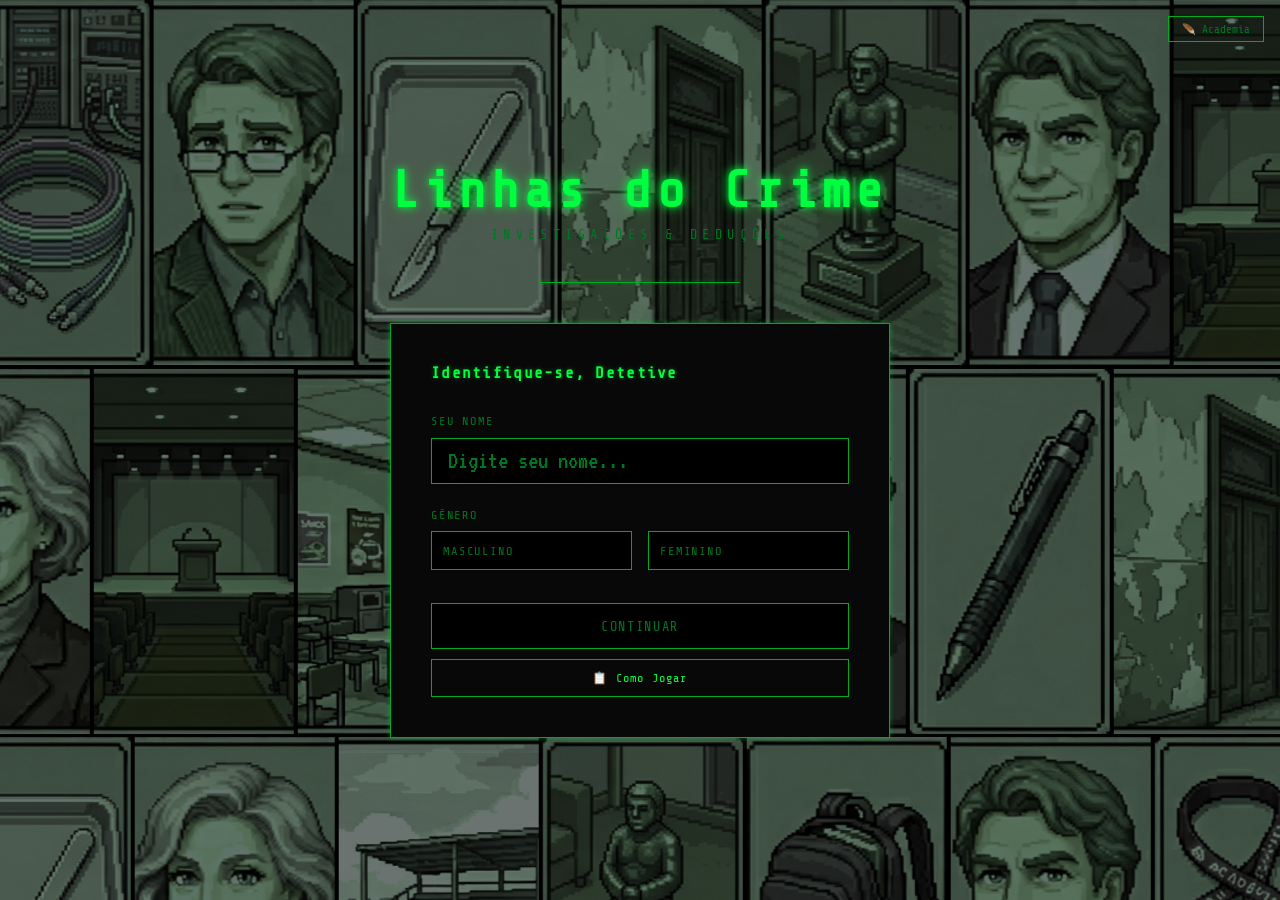
==== commit 262d86d4: "Adiciona narração, introdução animada e melhorias visuais - intro.html: tela de introdução cinematog" ====
--- a/jogo.html
+++ b/jogo.html
@@ -1,20 +1,24 @@
 <!DOCTYPE html>
-<html lang="pt-BR">
+<html lang="pt-BR" style="overflow:hidden;height:100%;">
 <head>
   <meta charset="UTF-8" />
   <meta name="viewport" content="width=device-width, initial-scale=1.0" />
   <title>Linhas do Crime</title>
   <link rel="stylesheet" href="style.css" />
 </head>
-<body>
+<body class="pagina-jogo">
 
 <!-- Cabeçalho do caso -->
 <header class="jogo-header">
   <button class="btn-voltar" id="btn-voltar-header">← Voltar</button>
   <span class="caso-numero" id="caso-numero"></span>
   <h1 class="caso-titulo" id="caso-titulo"></h1>
+  <button class="btn-audio" id="btn-audio" title="Narração">🔊</button>
+  <button class="btn-zoom" id="btn-zoom" onclick="Zoom.ciclar()">A</button>
   <button class="btn-tema" onclick="Tema.alternar()">🪶 Academia</button>
 </header>
+
+<audio id="audio-caso" preload="auto"></audio>
 
 <!-- Corpo do jogo -->
 <main class="jogo-corpo">
@@ -148,7 +152,7 @@
 <script src="motor.js"></script>
 <script src="caderno.js"></script>
 <script src="tema.js"></script>
-<script>Tema.carregar();</script>
+<script>Tema.carregar(); Zoom.carregar();</script>
 
 <script>
   // ── Lê parâmetros da URL ──
@@ -177,6 +181,37 @@
   // ── Botão voltar ──
   document.getElementById("btn-voltar-header").addEventListener("click", function() {
     window.location.href = "index.html";
+  });
+
+  // ── Áudio do caso ──
+  var audioCaso = document.getElementById("audio-caso");
+  var btnAudio  = document.getElementById("btn-audio");
+
+  audioCaso.volume = 0.85;
+
+  // Tenta MP3 primeiro, depois M4A
+  var baseAudio = "assets/audio/caso-" + casoId;
+  audioCaso.innerHTML =
+    "<source src='" + baseAudio + ".mp3' type='audio/mpeg'>" +
+    "<source src='" + baseAudio + ".m4a' type='audio/mp4'>";
+  audioCaso.load();
+
+  audioCaso.addEventListener("canplaythrough", function() {
+    audioCaso.play().catch(function() {});
+  });
+
+  audioCaso.addEventListener("error", function() {
+    btnAudio.style.display = "none";
+  });
+
+  btnAudio.addEventListener("click", function() {
+    if (audioCaso.paused) {
+      audioCaso.play();
+      btnAudio.textContent = "🔊";
+    } else {
+      audioCaso.pause();
+      btnAudio.textContent = "🔇";
+    }
   });
 
   // ── Inicia o motor e o caderno ──
--- a/style.css
+++ b/style.css
@@ -25,18 +25,67 @@
   background-color: var(--bg);
   color: var(--texto);
   font-family: 'VT323', monospace;
-  font-size: 26px;
+  font-size: 20px;
   min-height: 100vh;
+}
+
+/* ─── GALERIA ANIMADA DE FUNDO (index.html) ─── */
+.fundo-galeria {
+  position: fixed;
+  inset: 0;
+  z-index: 0;
+  overflow: hidden;
+  display: flex;
+  flex-direction: column;
+  gap: 4px;
+}
+
+.galeria-faixa {
+  flex: 1;
+  display: flex;
+  gap: 4px;
+  will-change: transform;
+}
+
+.galeria-item {
+  height: 100%;
+  width: 200px;
+  flex-shrink: 0;
+  object-fit: cover;
+  filter: grayscale(40%) sepia(60%) hue-rotate(80deg) brightness(0.45);
+  transition: filter 0.4s ease;
+  cursor: default;
+}
+
+body .galeria-item:hover,
+body.academia .galeria-item:hover {
+  filter: none !important;
+}
+
+body.academia .galeria-item {
+  filter: grayscale(30%) sepia(70%) hue-rotate(-10deg) saturate(0.8) brightness(0.55);
 }
 
 /* ─── TELA DE INÍCIO ─── */
 .tela-inicio {
+  position: relative;
+  z-index: 1;
   display: flex;
   flex-direction: column;
   align-items: center;
   justify-content: center;
   min-height: 100vh;
   padding: 2rem;
+  pointer-events: none;
+}
+
+/* Reativa cliques nos elementos interativos dentro da tela-inicio */
+.tela-inicio .painel,
+.tela-inicio .logo-titulo,
+.tela-inicio .logo-subtitulo,
+.tela-inicio .separador,
+.btn-tema-flutuante {
+  pointer-events: auto;
 }
 
 .logo-titulo {
@@ -392,6 +441,83 @@
   flex-shrink: 0;
 }
 
+/* ─── BOTÃO ZOOM ─── */
+.btn-zoom {
+  background: transparent;
+  color: var(--verde-dim);
+  border: 1px solid var(--borda);
+  font-family: 'Share Tech Mono', monospace;
+  font-size: 0.8rem;
+  font-weight: bold;
+  padding: 0.35rem 0.7rem;
+  cursor: pointer;
+  flex-shrink: 0;
+  transition: color 0.15s, border-color 0.15s;
+  letter-spacing: 0.05em;
+}
+
+.btn-zoom:hover { color: var(--branco); border-color: var(--branco); }
+
+body.academia .btn-zoom { color: #c8a84b; border-color: #c8a84b; }
+
+/* ─── ZOOM MENOS ─── */
+body.zoom-menos .card h3               { font-size: 0.58rem; }
+body.zoom-menos .card ul               { font-size: 0.78rem; }
+body.zoom-menos .card .detalhe,
+body.zoom-menos .card-info p           { font-size: 0.76rem; }
+body.zoom-menos .card .peso,
+body.zoom-menos .card .ambiente        { font-size: 0.5rem; }
+body.zoom-menos .card-suspeito h3      { font-size: 0.52rem; }
+body.zoom-menos .card-suspeito .card ul { font-size: 0.72rem; }
+body.zoom-menos .card-suspeito .card-info p { font-size: 0.7rem; }
+body.zoom-menos .card-arma h3,
+body.zoom-menos .card-local h3         { font-size: 0.62rem; }
+body.zoom-menos .card-arma .card ul,
+body.zoom-menos .card-local .card ul   { font-size: 0.82rem; }
+body.zoom-menos .card-arma .card-info p,
+body.zoom-menos .card-local .card-info p { font-size: 0.8rem; }
+body.zoom-menos #historia              { font-size: 0.88rem; }
+body.zoom-menos .pista                 { font-size: 0.85rem; padding: 0.4rem 0.8rem 0.4rem 1.8rem; }
+body.zoom-menos .secao-titulo          { font-size: 0.65rem; }
+body.zoom-menos .caso-titulo           { font-size: 0.82rem; }
+body.zoom-menos .coluna                { padding: 0.5rem; }
+
+/* ─── ZOOM MAIS ─── */
+body.zoom-mais .card h3                { font-size: 0.88rem; }
+body.zoom-mais .card ul                { font-size: 1.1rem; }
+body.zoom-mais .card .detalhe,
+body.zoom-mais .card-info p            { font-size: 1.05rem; }
+body.zoom-mais .card .peso,
+body.zoom-mais .card .ambiente         { font-size: 0.72rem; }
+body.zoom-mais .card-suspeito h3       { font-size: 0.78rem; }
+body.zoom-mais .card-suspeito .card ul { font-size: 1rem; }
+body.zoom-mais .card-suspeito .card-info p { font-size: 0.98rem; }
+body.zoom-mais .card-arma h3,
+body.zoom-mais .card-local h3          { font-size: 0.95rem; }
+body.zoom-mais .card-arma .card ul,
+body.zoom-mais .card-local .card ul    { font-size: 1.2rem; }
+body.zoom-mais .card-arma .card-info p,
+body.zoom-mais .card-local .card-info p { font-size: 1.15rem; }
+body.zoom-mais #historia               { font-size: 1.2rem; }
+body.zoom-mais .pista                  { font-size: 1.15rem; padding: 0.7rem 1rem 0.7rem 2.5rem; }
+body.zoom-mais .secao-titulo           { font-size: 0.88rem; }
+body.zoom-mais .caso-titulo            { font-size: 1.1rem; }
+body.zoom-mais .coluna                 { padding: 1rem; }
+
+.btn-audio {
+  background: transparent;
+  color: var(--verde-dim);
+  border: 1px solid var(--borda);
+  font-size: 0.9rem;
+  padding: 0.35rem 0.6rem;
+  cursor: pointer;
+  flex-shrink: 0;
+  transition: color 0.15s, border-color 0.15s;
+}
+
+.btn-audio:hover { color: var(--branco); border-color: var(--branco); }
+body.academia .btn-audio { color: #c8a84b; border-color: #c8a84b; }
+
 .btn-voltar {
   background: transparent;
   color: var(--verde-dim);
@@ -426,16 +552,21 @@
   text-shadow: var(--glow-fraco);
 }
 
-/* ─── CORPO DO JOGO — tela cheia ─── */
-html, body { height: 100%; overflow: hidden; }
-
-body {
+/* ─── CORPO DO JOGO — tela cheia (só jogo.html) ─── */
+body.pagina-jogo {
+  position: fixed;
+  top: 0;
+  left: 0;
+  right: 0;
+  bottom: 0;
+  overflow: hidden;
   display: flex;
   flex-direction: column;
 }
 
 .jogo-corpo {
   flex: 1;
+  min-height: 0;
   display: flex;
   flex-direction: column;
   overflow: hidden;
@@ -445,7 +576,9 @@
 /* ─── FAIXA DA HISTÓRIA ─── */
 .faixa-historia {
   flex-shrink: 0;
-  padding: 0.6rem 1.2rem;
+  max-height: 6rem;
+  overflow: hidden;
+  padding: 0.5rem 1.2rem;
   background: var(--bg2);
   border-bottom: 1px solid var(--borda);
   display: flex;
@@ -462,8 +595,8 @@
 
 #historia {
   font-family: 'VT323', monospace;
-  font-size: 1.3rem;
-  line-height: 1.5;
+  font-size: 1.05rem;
+  line-height: 1.4;
   color: var(--branco);
 }
 
@@ -501,6 +634,7 @@
 /* ─── GRADE PRINCIPAL: 4 colunas ─── */
 .grade-principal {
   flex: 1;
+  min-height: 0;
   display: grid;
   grid-template-columns: 1fr 1fr 1fr 1.2fr;
   gap: 0;
@@ -510,6 +644,7 @@
 .coluna {
   display: flex;
   flex-direction: column;
+  min-height: 0;
   border-right: 1px solid var(--borda);
   padding: 0.8rem;
   overflow: hidden;
@@ -519,6 +654,7 @@
 
 .coluna-cards {
   flex: 1;
+  min-height: 0;
   overflow-y: auto;
   display: flex;
   flex-direction: column;
@@ -563,16 +699,16 @@
 
 .card h3 {
   font-family: 'Share Tech Mono', monospace;
-  font-size: 0.95rem;
-  color: var(--branco);
-  line-height: 1.5;
-  margin-bottom: 0.25rem;
+  font-size: 0.72rem;
+  color: var(--branco);
+  line-height: 1.4;
+  margin-bottom: 0.15rem;
 }
 
 .card ul {
   list-style: none;
   font-family: 'VT323', monospace;
-  font-size: 1.2rem;
+  font-size: 0.92rem;
   color: var(--branco-dim);
   line-height: 1.5;
 }
@@ -581,19 +717,19 @@
 
 .card .detalhe, .card-info p {
   font-family: 'VT323', monospace;
-  font-size: 1.15rem;
+  font-size: 0.9rem;
   color: var(--branco-dim);
-  line-height: 1.4;
-  margin-top: 0.25rem;
+  line-height: 1.35;
+  margin-top: 0.15rem;
 }
 
 .card .peso, .card .ambiente {
   font-family: 'Share Tech Mono', monospace;
-  font-size: 0.68rem;
+  font-size: 0.58rem;
   color: var(--verde);
   text-transform: uppercase;
   letter-spacing: 0.1em;
-  margin-bottom: 0.25rem;
+  margin-bottom: 0.15rem;
 }
 
 /* ─── CARTÃO: layout horizontal ─── */
@@ -680,33 +816,33 @@
 /* ─── TAMANHOS POR TIPO DE CARTÃO ─── */
 
 /* Suspeitos: levemente menores */
-.card-suspeito .card-imagem { width: 70px; min-width: 70px; }
-.card-suspeito h3            { font-size: 0.7rem; }
-.card-suspeito .card ul      { font-size: 1rem; }
-.card-suspeito .card-info p  { font-size: 0.95rem; }
-
-/* Armas e Locais: maiores */
+.card-suspeito .card-imagem { width: 66px; min-width: 66px; }
+.card-suspeito h3            { font-size: 0.65rem; }
+.card-suspeito .card ul      { font-size: 0.88rem; }
+.card-suspeito .card-info p  { font-size: 0.85rem; }
+
+/* Armas e Locais */
 .card-arma .card-imagem,
-.card-local .card-imagem     { width: 100px; min-width: 100px; }
+.card-local .card-imagem     { width: 88px; min-width: 88px; }
 .card-arma h3,
-.card-local h3               { font-size: 0.88rem; }
+.card-local h3               { font-size: 0.72rem; }
 .card-arma .card ul,
-.card-local .card ul         { font-size: 1.3rem; }
+.card-local .card ul         { font-size: 0.95rem; }
 .card-arma .card-info p,
-.card-local .card-info p     { font-size: 1.25rem; }
+.card-local .card-info p     { font-size: 0.92rem; }
 .card-arma .card .peso,
-.card-local .card .ambiente  { font-size: 0.72rem; }
+.card-local .card .ambiente  { font-size: 0.58rem; }
 
 /* ─── PISTAS ─── */
 .pista {
   background: #1a2a1a;
   border: 1px solid #448844;
-  padding: 0.8rem 1rem 0.8rem 2.5rem;
-  margin-bottom: 0.5rem;
-  cursor: pointer;
-  font-family: 'VT323', monospace;
-  font-size: 1.3rem;
-  line-height: 1.5;
+  padding: 0.5rem 0.8rem 0.5rem 2rem;
+  margin-bottom: 0.4rem;
+  cursor: pointer;
+  font-family: 'VT323', monospace;
+  font-size: 1rem;
+  line-height: 1.4;
   color: #ddf0dd;
   position: relative;
   transition: border-color 0.2s, box-shadow 0.2s, color 0.2s, background 0.2s;
@@ -1321,11 +1457,11 @@
 
 /* ─── RESPONSIVO ─── */
 @media (max-width: 900px) {
-  html, body { overflow: auto; height: auto; }
-  .jogo-corpo { overflow: visible; }
-  .grade-principal { grid-template-columns: 1fr 1fr; overflow: visible; }
-  .coluna { overflow: visible; border-right: none; border-bottom: 1px solid var(--borda); }
-  .coluna-cards { overflow: visible; }
+  body.pagina-jogo { overflow: auto; height: auto; max-height: none; }
+  .jogo-corpo { overflow: visible; min-height: unset; }
+  .grade-principal { grid-template-columns: 1fr 1fr; overflow: visible; min-height: unset; }
+  .coluna { overflow: visible; min-height: unset; border-right: none; border-bottom: 1px solid var(--borda); }
+  .coluna-cards { overflow: visible; min-height: unset; }
   .grade-cards { grid-template-columns: 1fr; }
   .jogo-header { padding: 0.6rem 1rem; }
   .painel { padding: 1.5rem; }
@@ -1350,7 +1486,7 @@
 
 /* ── Logo / Index ── */
 body.academia .logo-titulo  { color: #c8a84b; text-shadow: 1px 2px 0 #5a3a08; }
-body.academia .logo-subtitulo { color: #8b6a30; }
+body.academia .logo-subtitulo { color: #f0d890; text-shadow: 1px 1px 3px rgba(0,0,0,0.8); }
 body.academia .separador    { background: #c8a84b; box-shadow: none; }
 
 /* ── Painel base ── */
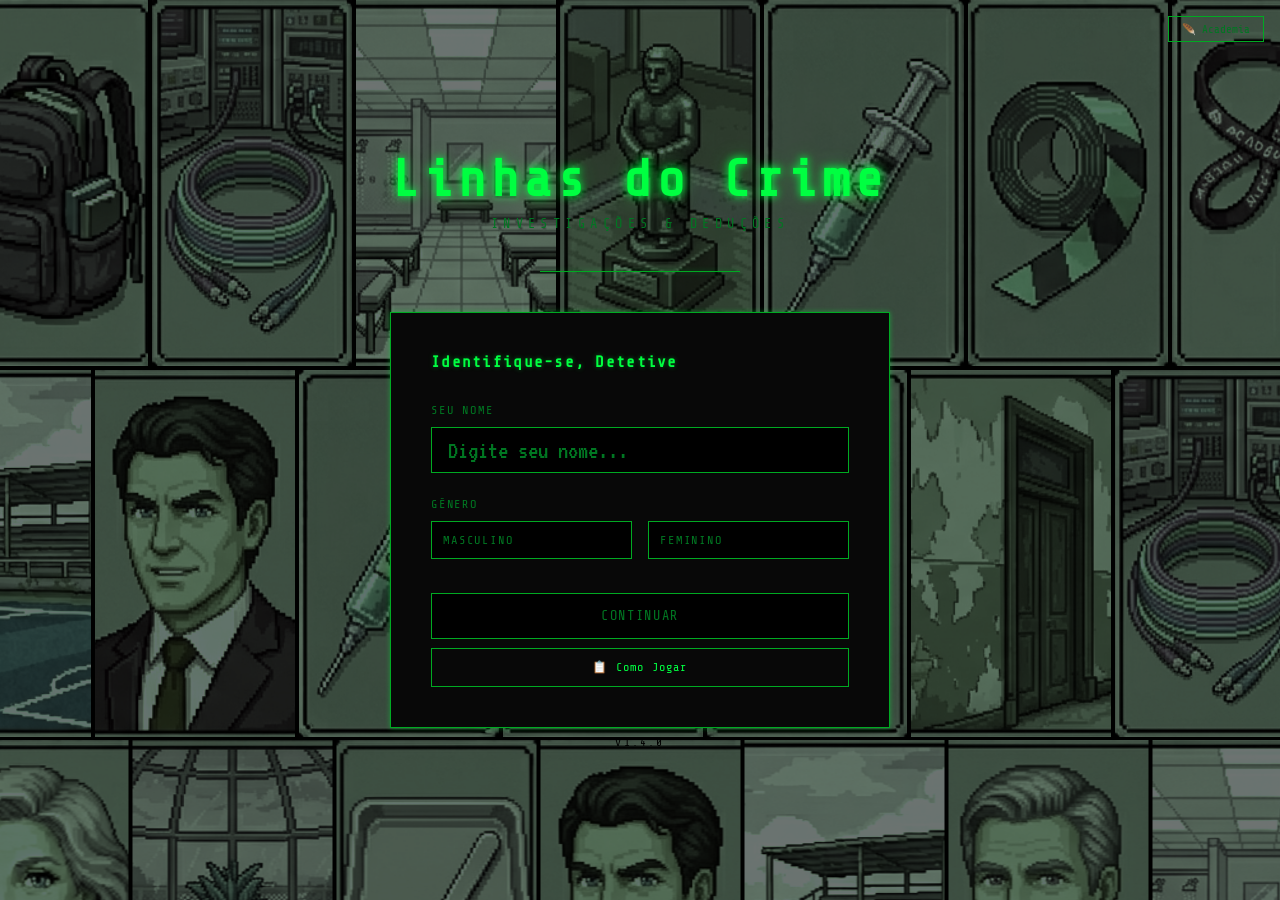
==== commit 61b5695f: "Adiciona caso #20260003 — A Última Final - casos/20260003.js: caso completo com 3 suspeitos (Ronaldo" ====
--- a/jogo.html
+++ b/jogo.html
@@ -148,6 +148,7 @@
 <script src="casos/registro.js"></script>
 <script src="casos/20260001.js"></script>
 <script src="casos/20260002.js"></script>
+<script src="casos/20260003.js"></script>
 <script src="progresso.js"></script>
 <script src="motor.js"></script>
 <script src="caderno.js"></script>
--- a/style.css
+++ b/style.css
@@ -126,6 +126,15 @@
   background: #001a00;
   border-color: var(--verde);
   box-shadow: var(--glow-fraco);
+}
+
+.logo-versao {
+  font-family: 'Share Tech Mono', monospace;
+  font-size: 0.7rem;
+  color: #000000;
+  letter-spacing: 0.2em;
+  text-align: center;
+  margin-top: 0.5rem;
 }
 
 .separador {
